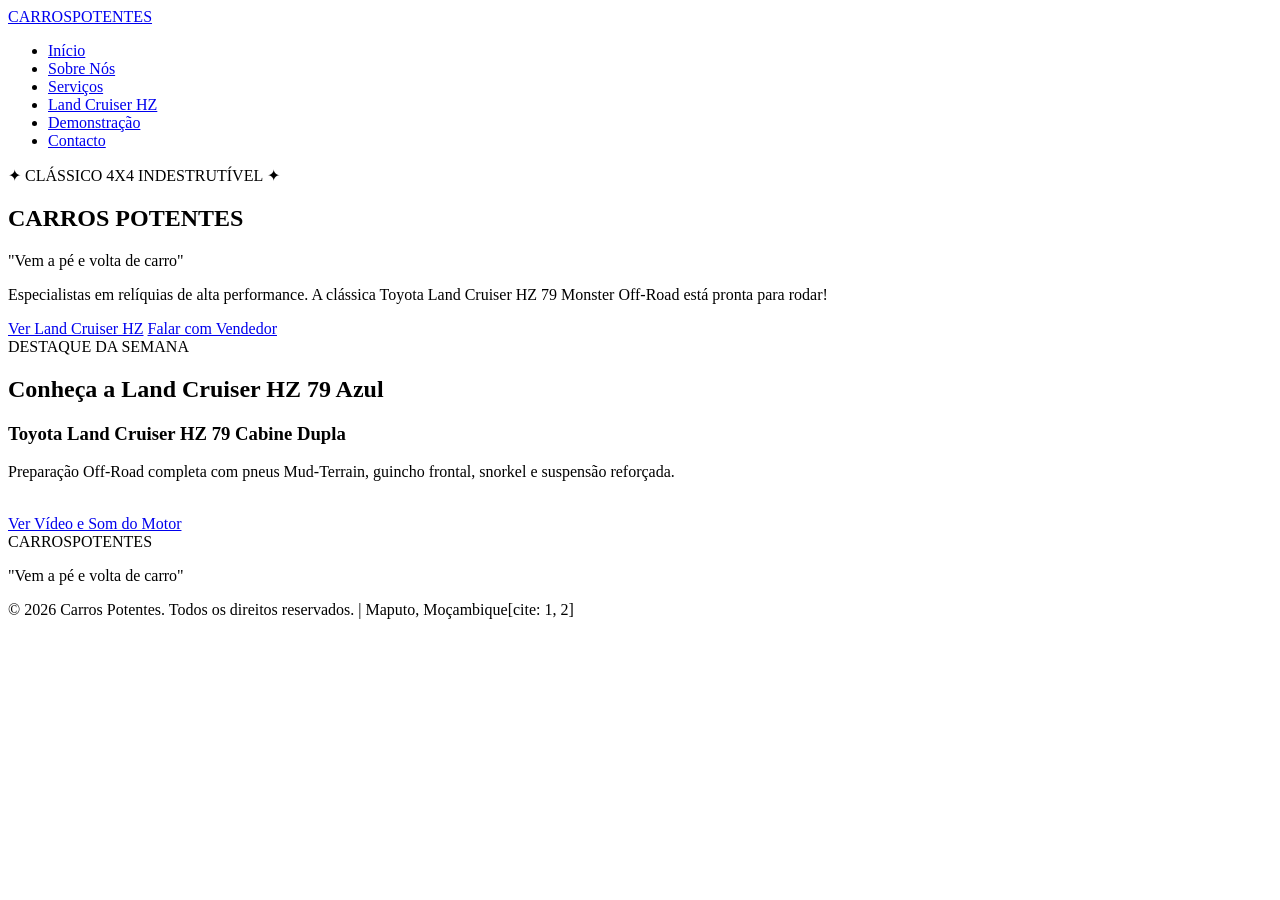
==== index.html @ dad96a9a "Add files via upload" ====
<!DOCTYPE html>
<html lang="pt">
<head>
    <meta charset="UTF-8">
    <meta name="viewport" content="width=device-width, initial-scale=1.0">
    <link rel="shortcut icon" href="../estilos/img/3xhumed-Mega-Games-Pack-31-Cars-pixar-5.256.png" type="image/x-icon">
    <title>Início | Carros Potentes</title>
    <link rel="stylesheet" href="../estilos/style.css">
    <link href="https://fonts.googleapis.com/css2?family=Outfit:wght@300;400;600;700;800&display=swap" rel="stylesheet">
</head>
<body>

    <header class="navbar">
        <div class="nav-container">
            <a href="index.html" class="logo">CARROS<span>POTENTES</span></a>
            <nav class="nav-menu">
                <ul>
                    <li><a href="index.html" class="nav-link active">Início</a></li>
                    <li><a href="sobre.html" class="nav-link">Sobre Nós</a></li>
                    <li><a href="/html/servicos.html" class="nav-link">Serviços</a></li>
                    <li><a href="/html/estoque.html" class="nav-link">Land Cruiser HZ</a></li>
                    <li><a href="/html/demonstracao.html" class="nav-link">Demonstração</a></li>
                    <li><a href="/html/contacto.html" class="nav-link btn-destaque">Contacto</a></li>
                </ul>
            </nav>
        </div>
    </header>

    <main class="main-content container">
        <section class="hero-section">
            <div class="hero-backdrop"></div>
            <div class="hero-content">
                <div class="badge-vip">✦ CLÁSSICO 4X4 INDESTRUTÍVEL ✦</div>
                <h1 class="hero-title">CARROS POTENTES</h1>
                <p class="hero-slogan">"Vem a pé e volta de carro"</p>
                <p class="hero-subtitle">Especialistas em relíquias de alta performance. A clássica Toyota Land Cruiser HZ 79 Monster Off-Road está pronta para rodar!</p>
                <div class="hero-actions">
                    <a href="/html/estoque.html" class="btn btn-glow">Ver Land Cruiser HZ</a>
                    <a href="/html/contacto.html" class="btn btn-glass">Falar com Vendedor</a>
                </div>
            </div>
        </section>

        <section class="glass-panel">
            <div class="page-header">
                <span class="sub-title">DESTAQUE DA SEMANA</span>
                <h2>Conheça a Land Cruiser HZ 79 Azul</h2>
            </div>
            <div class="cyber-card">
                <h3>Toyota Land Cruiser HZ 79 Cabine Dupla</h3>
                <p>Preparação Off-Road completa com pneus Mud-Terrain, guincho frontal, snorkel e suspensão reforçada.</p>
                <br>
                <a href="demonstracao.html" class="btn btn-glow">Ver Vídeo e Som do Motor</a>
            </div>
        </section>
    </main>

    <footer class="main-footer">
        <div class="container">
            <div class="footer-logo">CARROS<span>POTENTES</span></div>
            <p class="footer-slogan">"Vem a pé e volta de carro"</p>
            <p>&copy; 2026 Carros Potentes. Todos os direitos reservados. | Maputo, Moçambique[cite: 1, 2]</p>
        </div>
    </footer>

    <script src="script.js"></script>
</body>
</html>
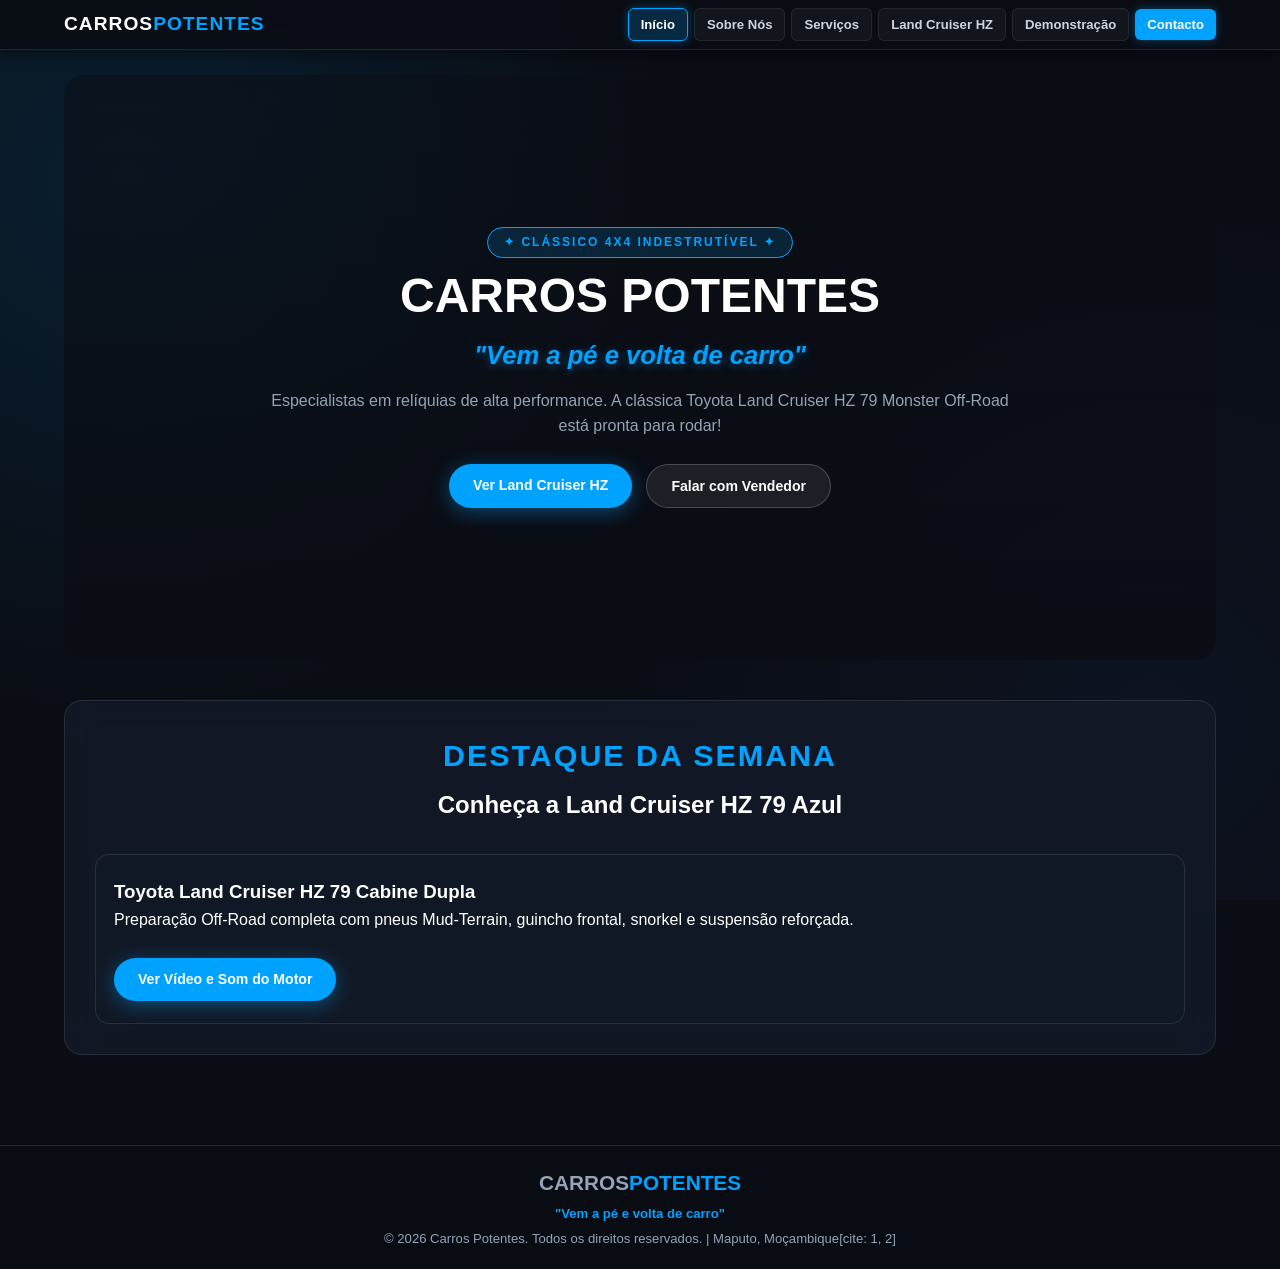
==== commit 6095e529: "Add files via upload" ====
--- a/index.html
+++ b/index.html
@@ -5,7 +5,7 @@
     <meta name="viewport" content="width=device-width, initial-scale=1.0">
     <link rel="shortcut icon" href="../estilos/img/3xhumed-Mega-Games-Pack-31-Cars-pixar-5.256.png" type="image/x-icon">
     <title>Início | Carros Potentes</title>
-    <link rel="stylesheet" href="../estilos/style.css">
+<link rel="stylesheet" href="estilos/style.css">
     <link href="https://fonts.googleapis.com/css2?family=Outfit:wght@300;400;600;700;800&display=swap" rel="stylesheet">
 </head>
 <body>
--- a/estilos/style.css
+++ b/estilos/style.css
@@ -0,0 +1,469 @@
+/* RESET E ESTILOS GERAIS */
+* {
+    margin: 0;
+    padding: 0;
+    box-sizing: border-box;
+    font-family: 'Outfit', sans-serif;
+}
+
+:root {
+    --bg-dark: #0a0d14;
+    --card-bg: rgba(18, 25, 38, 0.9);
+    --accent-blue: #00a2ff;
+    --accent-glow: rgba(0, 162, 255, 0.4);
+    --text-white: #ffffff;
+    --text-muted: #94a3b8;
+    --border-glass: rgba(255, 255, 255, 0.1);
+}
+
+body {
+    background-color: var(--bg-dark);
+    background-image: 
+        radial-gradient(circle at 10% 20%, rgba(0, 162, 255, 0.12) 0%, transparent 40%),
+        radial-gradient(circle at 90% 80%, rgba(15, 23, 42, 0.6) 0%, transparent 40%);
+    background-attachment: fixed;
+    color: var(--text-white);
+    line-height: 1.6;
+    display: flex;
+    flex-direction: column;
+    min-height: 100vh;
+}
+
+.container {
+    max-width: 1200px;
+    margin: 0 auto;
+    padding: 0 24px;
+    width: 100%;
+}
+
+.main-content {
+    flex: 1;
+    padding-top: 75px;
+    padding-bottom: 60px;
+}
+
+/* NAVBAR SUPER COMPACTA (ESCONDE AO ROLAR) */
+.navbar {
+    position: fixed;
+    top: 0;
+    left: 0;
+    width: 100%;
+    z-index: 9999;
+    background: rgba(10, 13, 20, 0.96);
+    backdrop-filter: blur(12px);
+    border-bottom: 1px solid var(--border-glass);
+    box-shadow: 0 4px 15px rgba(0, 0, 0, 0.4);
+    transition: transform 0.3s ease-in-out;
+}
+
+.navbar.nav-hidden {
+    transform: translateY(-100%);
+}
+
+.nav-container {
+    max-width: 1200px;
+    margin: 0 auto;
+    padding: 8px 24px;
+    display: flex;
+    justify-content: space-between;
+    align-items: center;
+}
+
+.logo {
+    font-size: 1.2rem;
+    font-weight: 800;
+    color: var(--text-white);
+    text-decoration: none;
+    letter-spacing: 1px;
+}
+
+.logo span {
+    color: var(--accent-blue);
+}
+
+.nav-menu ul {
+    display: flex;
+    list-style: none;
+    gap: 6px;
+    align-items: center;
+}
+
+.nav-link {
+    display: inline-block;
+    color: #cbd5e1;
+    text-decoration: none;
+    font-weight: 600;
+    font-size: 0.82rem;
+    padding: 5px 12px;
+    border-radius: 6px;
+    background: rgba(255, 255, 255, 0.04);
+    border: 1px solid rgba(255, 255, 255, 0.08);
+    transition: all 0.3s ease;
+    cursor: pointer;
+}
+
+.nav-link:hover, .nav-link.active {
+    color: var(--text-white);
+    background: rgba(0, 162, 255, 0.2);
+    border-color: var(--accent-blue);
+    box-shadow: 0 0 10px var(--accent-glow);
+}
+
+.nav-link.btn-destaque {
+    background: var(--accent-blue);
+    color: #fff !important;
+    border: none;
+    box-shadow: 0 0 10px var(--accent-glow);
+}
+
+.nav-link.btn-destaque:hover {
+    box-shadow: 0 0 18px rgba(0, 162, 255, 0.9);
+}
+
+/* HERO HOMEPAGE */
+.hero-section {
+    position: relative;
+    height: 65vh;
+    min-height: 400px;
+    background: url('https://i.pinimg.com/originals/3a/4d/71/3a4d711499d5d163fc00155f9c81e46d.png') no-repeat center center/cover;
+    display: flex;
+    align-items: center;
+    justify-content: center;
+    text-align: center;
+    border-radius: 20px;
+    overflow: hidden;
+    margin-bottom: 40px;
+}
+
+.hero-backdrop {
+    position: absolute;
+    inset: 0;
+    background: linear-gradient(180deg, rgba(10, 13, 20, 0.5) 0%, rgba(10, 13, 20, 0.95) 100%);
+}
+
+.hero-content {
+    position: relative;
+    z-index: 2;
+    max-width: 800px;
+    padding: 20px;
+}
+
+.badge-vip {
+    display: inline-block;
+    padding: 5px 16px;
+    background: rgba(0, 162, 255, 0.15);
+    border: 1px solid var(--accent-blue);
+    color: var(--accent-blue);
+    border-radius: 30px;
+    font-size: 0.75rem;
+    font-weight: 700;
+    letter-spacing: 2px;
+    margin-bottom: 12px;
+}
+
+.hero-title {
+    font-size: 3rem;
+    font-weight: 800;
+    line-height: 1.1;
+}
+
+.hero-slogan {
+    font-size: 1.6rem;
+    color: var(--accent-blue);
+    font-weight: 800;
+    font-style: italic;
+    margin: 12px 0;
+    text-shadow: 0 2px 10px rgba(0, 162, 255, 0.4);
+}
+
+.hero-subtitle {
+    font-size: 1rem;
+    color: var(--text-muted);
+    margin-bottom: 25px;
+}
+
+.hero-actions {
+    display: flex;
+    gap: 14px;
+    justify-content: center;
+}
+
+.btn {
+    padding: 10px 24px;
+    border-radius: 30px;
+    font-weight: 700;
+    text-decoration: none;
+    font-size: 0.88rem;
+    transition: all 0.3s ease;
+    display: inline-block;
+    border: none;
+    cursor: pointer;
+}
+
+.btn-glow {
+    background: var(--accent-blue);
+    color: #fff;
+    box-shadow: 0 4px 20px var(--accent-glow);
+}
+
+.btn-glow:hover {
+    transform: translateY(-2px);
+    box-shadow: 0 8px 30px rgba(0, 162, 255, 0.7);
+}
+
+.btn-glass {
+    background: rgba(255, 255, 255, 0.08);
+    color: #fff;
+    border: 1px solid rgba(255, 255, 255, 0.2);
+    backdrop-filter: blur(10px);
+}
+
+.btn-glass:hover {
+    background: rgba(255, 255, 255, 0.15);
+    transform: translateY(-2px);
+}
+
+.glass-panel {
+    background: var(--card-bg);
+    border: 1px solid var(--border-glass);
+    border-radius: 18px;
+    padding: 30px;
+    backdrop-filter: blur(16px);
+    margin-bottom: 30px;
+}
+
+.page-header {
+    text-align: center;
+    margin-bottom: 30px;
+}
+
+.page-header h1 {
+    font-size: 2rem;
+    font-weight: 800;
+}
+
+/* descricoes do subtitulo */
+.sub-title {
+    color: var(--accent-blue);
+    font-size: 1.9rem;
+    font-weight: 700;
+    letter-spacing: 2px;
+    display: block;
+    margin-bottom: 6px;
+}
+/* servicos giftcards */
+.grid-cards {
+    display: grid;
+    grid-template-columns: repeat(auto-fit, minmax(260px, 1fr));
+    gap: 15px;
+}
+
+.cyber-card {
+    background: var(--card-bg);
+    border: 1px solid var(--border-glass);
+    border-radius: 14px;
+    padding: 22px 18px;
+    transition: all 0.3s;
+}
+
+.cyber-card:hover {
+    transform: translateY(-4px);
+    border-color: var(--accent-blue);
+    box-shadow: 0 8px 25px var(--accent-glow);
+}
+
+.card-icon {
+    font-size: 1.8rem;
+    margin-bottom: 10px;
+}
+
+/* DADOS / TABELA */
+.table-container {
+    overflow-x: auto;
+}
+
+.dashboard-table {
+    width: 100%;
+    border-collapse: collapse;
+}
+
+.dashboard-table th {
+    text-align: left;
+    padding: 12px;
+    color: var(--text-muted);
+    font-size: 0.8rem;
+    text-transform: uppercase;
+    border-bottom: 1px solid var(--border-glass);
+}
+
+.dashboard-table td {
+    padding: 14px 12px;
+    border-bottom: 1px solid var(--border-glass);
+}
+
+.car-name {
+    display: block;
+    font-weight: 700;
+}
+
+.car-sub {
+    font-size: 0.78rem;
+    color: var(--text-muted);
+}
+
+.status-badge.available {
+    background: rgba(16, 185, 129, 0.15);
+    color: #10b981;
+    padding: 4px 10px;
+    border-radius: 10px;
+    font-size: 0.78rem;
+    font-weight: bold;
+}
+
+.dashboard-table .price {
+    font-weight: 800;
+    color: #10b981;
+}
+
+.btn-table {
+    padding: 6px 14px;
+    background: var(--accent-blue);
+    color: #fff;
+    border-radius: 6px;
+    text-decoration: none;
+    font-size: 0.82rem;
+    font-weight: 600;
+    display: inline-block;
+}
+
+/* LAYOUT DE DEMONSTRAÇÃO (VÍDEO E ÁUDIO) */
+.demo-grid {
+    display: grid;
+    grid-template-columns: repeat(auto-fit, minmax(320px, 1fr));
+    gap: 24px;
+}
+
+.demo-card {
+    background: var(--card-bg);
+    border: 1px solid var(--border-glass);
+    border-radius: 16px;
+    padding: 20px;
+    overflow: hidden;
+}
+
+.video-box {
+    position: relative;
+    padding-bottom: 56.25%;
+    height: 0;
+    border-radius: 10px;
+    overflow: hidden;
+    margin-bottom: 15px;
+}
+
+.video-box iframe {
+    position: absolute;
+    inset: 0;
+    width: 100%;
+    height: 100%;
+}
+
+.audio-box {
+    text-align: center;
+    padding: 20px 10px;
+}
+
+.audio-box audio {
+    width: 100%;
+    margin-top: 15px;
+}
+
+/* CONTACTO RÁPIDO */
+.contact-box {
+    text-align: center;
+    background: rgba(0, 162, 255, 0.08);
+    border: 1px solid var(--accent-blue);
+    padding: 20px;
+    border-radius: 14px;
+    margin-bottom: 25px;
+}
+
+.contact-number {
+    font-size: 1.8rem;
+    font-weight: 800;
+    color: var(--accent-blue);
+    margin: 8px 0;
+    letter-spacing: 1px;
+}
+
+/* FORMULÁRIO */
+.form-panel {
+    max-width: 600px;
+    margin: 0 auto;
+}
+
+.form-grid {
+    display: grid;
+    grid-template-columns: 1fr 1fr;
+    gap: 14px;
+}
+
+.field-group {
+    display: flex;
+    flex-direction: column;
+    gap: 5px;
+    margin-bottom: 14px;
+}
+
+.field-group label {
+    font-size: 0.8rem;
+    color: var(--text-muted);
+}
+
+.field-group input, .field-group textarea {
+    background: rgba(10, 13, 20, 0.8);
+    border: 1px solid var(--border-glass);
+    padding: 10px;
+    border-radius: 8px;
+    color: #fff;
+    outline: none;
+}
+
+.field-group input:focus, .field-group textarea:focus {
+    border-color: var(--accent-blue);
+}
+
+.btn-full {
+    width: 100%;
+}
+
+/* RODAPÉ */
+.main-footer {
+    border-top: 1px solid var(--border-glass);
+    padding: 20px 0;
+    text-align: center;
+    color: var(--text-muted);
+    font-size: 0.82rem;
+    background: rgba(10, 13, 20, 0.98);
+}
+
+.footer-logo {
+    font-size: 1.3rem;
+    font-weight: 800;
+}
+
+.footer-logo span {
+    color: var(--accent-blue);
+}
+
+.footer-slogan {
+    color: var(--accent-blue);
+    font-weight: 700;
+    margin: 4px 0;
+}
+
+@media (max-width: 768px) {
+    .nav-menu ul { flex-wrap: wrap; justify-content: center; }
+    .hero-title { font-size: 2.2rem; }
+    .hero-slogan { font-size: 1.2rem; }
+    .form-grid { grid-template-columns: 1fr; }
+}
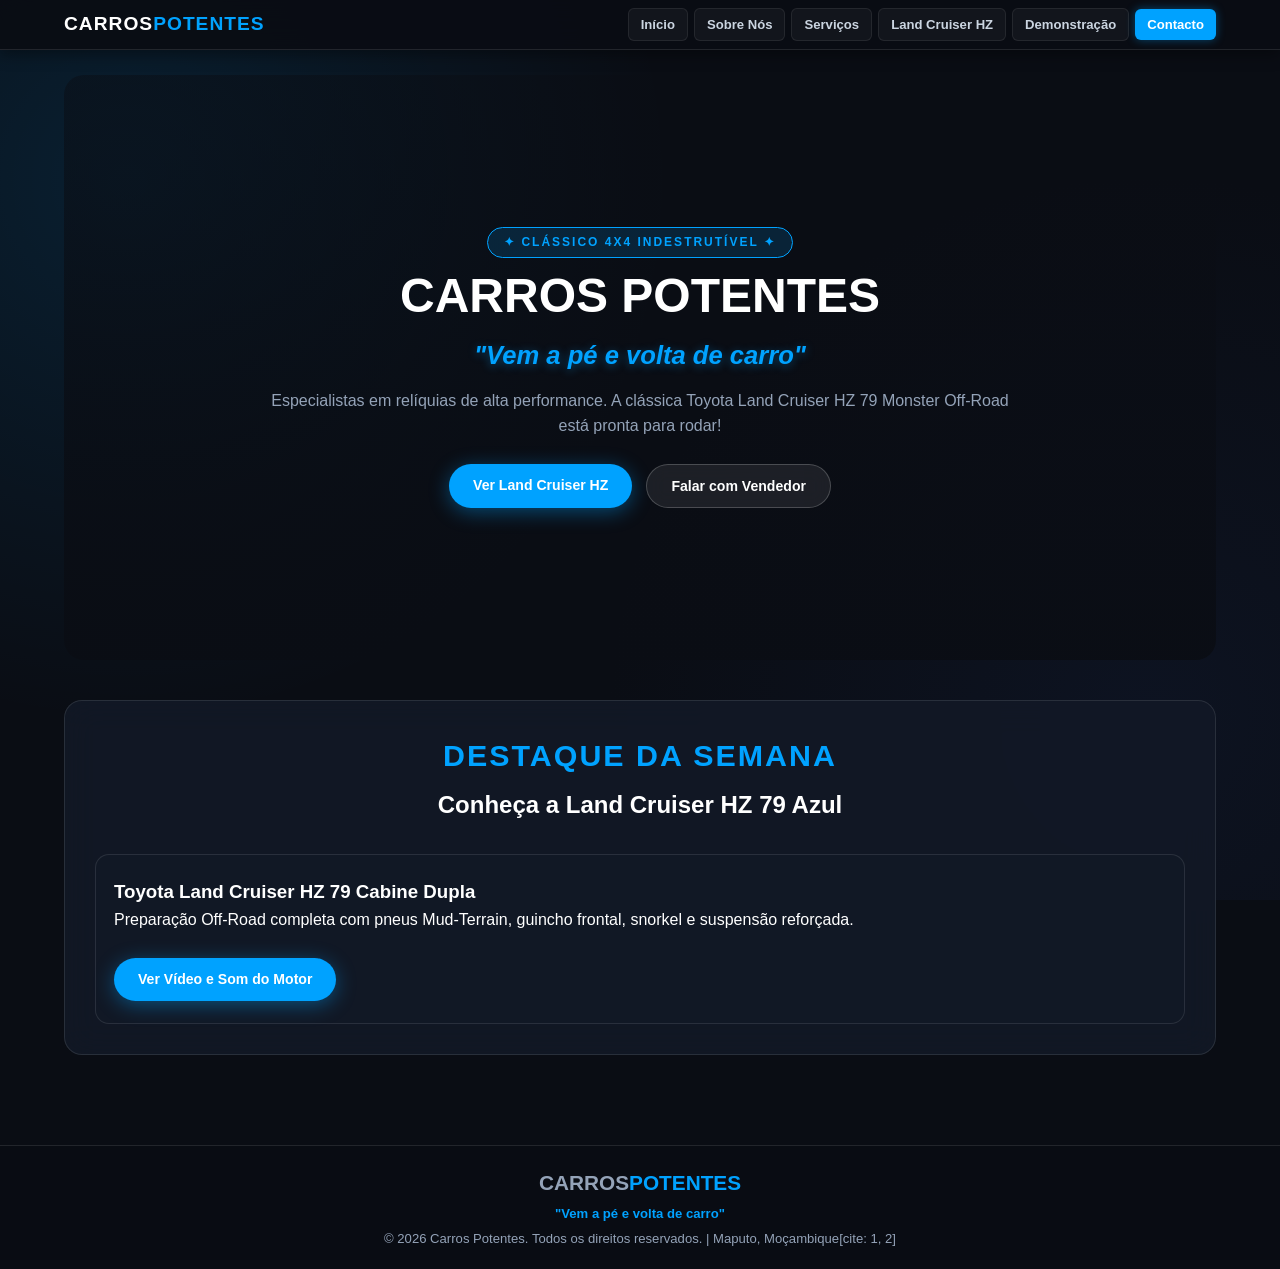
==== commit 4030b180: "Add files via upload" ====
--- a/index.html
+++ b/index.html
@@ -10,21 +10,21 @@
 </head>
 <body>
 
-    <header class="navbar">
-        <div class="nav-container">
-            <a href="index.html" class="logo">CARROS<span>POTENTES</span></a>
-            <nav class="nav-menu">
-                <ul>
-                    <li><a href="index.html" class="nav-link active">Início</a></li>
-                    <li><a href="sobre.html" class="nav-link">Sobre Nós</a></li>
-                    <li><a href="/html/servicos.html" class="nav-link">Serviços</a></li>
-                    <li><a href="/html/estoque.html" class="nav-link">Land Cruiser HZ</a></li>
-                    <li><a href="/html/demonstracao.html" class="nav-link">Demonstração</a></li>
-                    <li><a href="/html/contacto.html" class="nav-link btn-destaque">Contacto</a></li>
-                </ul>
-            </nav>
-        </div>
-    </header>
+<header class="navbar">
+    <div class="nav-container">
+        <a href="index.html" class="logo">CARROS<span>POTENTES</span></a>
+        <nav class="nav-menu">
+            <ul>
+                <li><a href="index.html" class="nav-link">Início</a></li>
+                <li><a href="sobre.html" class="nav-link">Sobre Nós</a></li>
+                <li><a href="servicos.html" class="nav-link">Serviços</a></li>
+                <li><a href="estoque.html" class="nav-link">Land Cruiser HZ</a></li>
+                <li><a href="demonstracao.html" class="nav-link">Demonstração</a></li>
+                <li><a href="contacto.html" class="nav-link btn-destaque">Contacto</a></li>
+            </ul>
+        </nav>
+    </div>
+</header>
 
     <main class="main-content container">
         <section class="hero-section">
